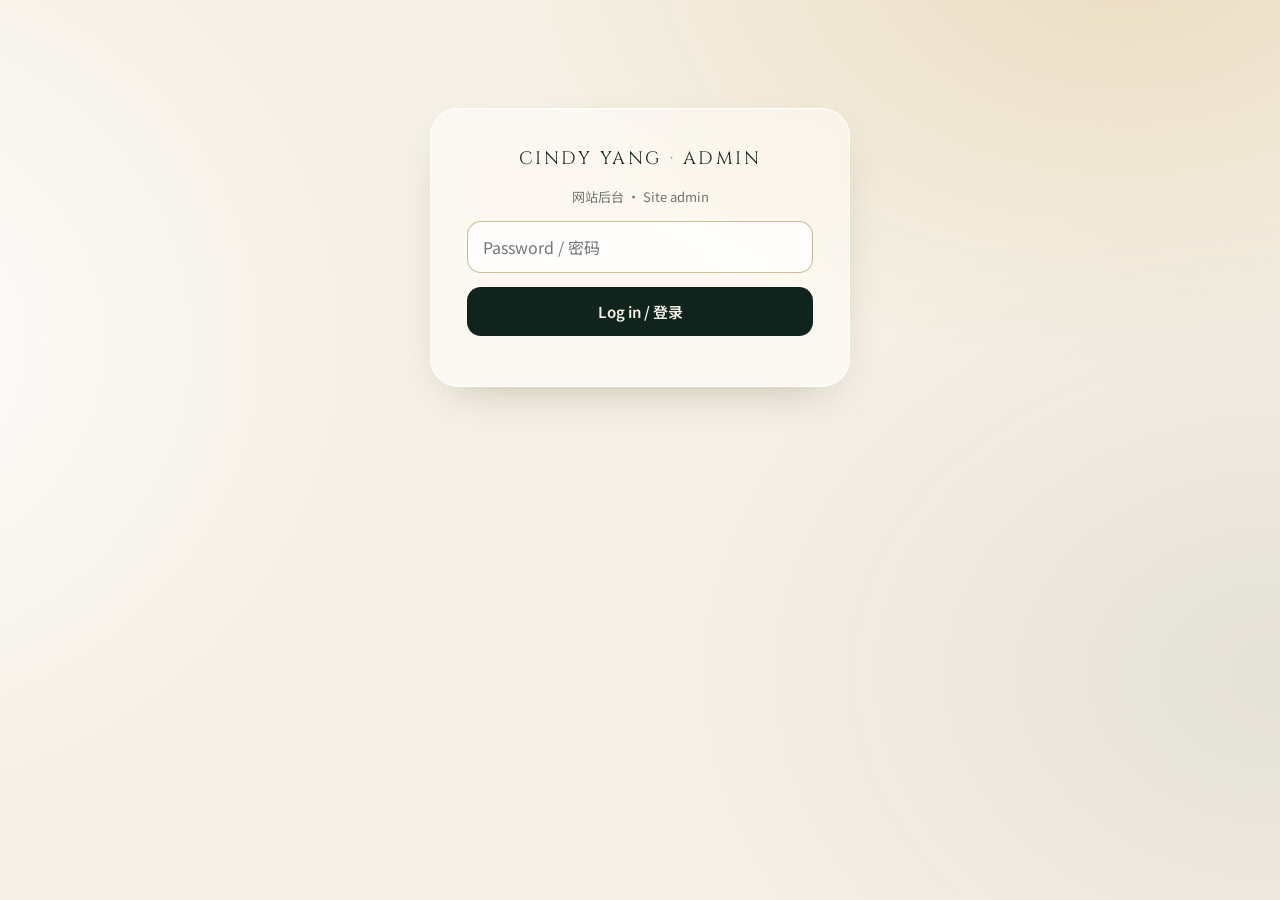
==== admin/index.html @ a1bfd788 "Add admin login portal Co-Authored-By: Claude Opus 5.5 <noreply@anthropic.com>" ====
<!doctype html>
<html lang="en">
<head>
<meta charset="utf-8">
<meta name="viewport" content="width=device-width,initial-scale=1">
<meta name="robots" content="noindex,nofollow">
<title>Admin · Cindy Yang Site</title>
<link href="https://fonts.googleapis.com/css2?family=Cinzel:wght@400;500;600&family=Noto+Sans+SC:wght@300;400;500;700&display=swap" rel="stylesheet">
<link rel="stylesheet" href="../site.css">
<style>
body{font-size:15px}
.login{max-width:420px;margin:12vh auto;border-radius:28px;padding:36px;display:grid;gap:14px}
.bar{display:flex;justify-content:space-between;align-items:center;gap:12px;flex-wrap:wrap;margin:28px 0 18px}
.panel{display:none}.panel.on{display:block}
.box{border-radius:22px;padding:24px;margin-bottom:16px}
.row{display:grid;grid-template-columns:1fr 1fr;gap:12px}
.row3{display:grid;grid-template-columns:2fr 1fr 1fr;gap:12px}
label{display:block;font-size:12px;color:var(--mute);margin:12px 0 6px;letter-spacing:.04em}
.item{display:flex;align-items:center;gap:12px;padding:12px 14px;border-top:1px solid var(--line)}
.item:first-child{border-top:0}
.item .t{flex:1;min-width:0;overflow:hidden;text-overflow:ellipsis;white-space:nowrap}
.item img,.item .sw{width:64px;height:44px;border-radius:8px;object-fit:cover;background:rgba(20,38,31,.08);flex:none}
.ib{border:1px solid var(--line);background:#fff8;border-radius:9px;padding:6px 10px;cursor:pointer;font:500 13px var(--sf)}
.ib:hover{border-color:var(--gaea)}
.ib.on{background:var(--deep);color:#f6f1e7}
.status{position:fixed;left:50%;bottom:22px;transform:translateX(-50%);background:var(--deep);color:#f6f1e7;padding:12px 20px;border-radius:14px;display:none;z-index:99;max-width:90vw}
.dirty{color:#b5651d;font-weight:600}
.warn{border-left:3px solid var(--gaea);padding:10px 14px;background:rgba(217,189,131,.15);border-radius:10px;color:#5b4a26;font-size:14px}
@media(max-width:760px){.row,.row3{grid-template-columns:1fr}}
</style>
</head>
<body>
<div id="loginView" class="wrap">
  <form class="login glass" onsubmit="login(event)">
    <div class="brand" style="text-align:center">CINDY YANG <i>·</i> ADMIN</div>
    <p class="note" style="text-align:center">网站后台 · Site admin</p>
    <input id="pw" type="password" placeholder="Password / 密码" autocomplete="current-password" autofocus>
    <button class="btn">Log in / 登录</button>
    <p class="note" id="loginMsg"></p>
  </form>
</div>

<div id="app" class="wrap" style="display:none;padding-bottom:80px">
  <div class="bar">
    <div><div class="brand">CINDY YANG <i>·</i> ADMIN</div><div class="note" id="dirtyNote"></div></div>
    <div style="display:flex;gap:8px;flex-wrap:wrap">
      <a class="btn ghost sm" href="../index.html?preview=1" target="_blank">Preview 预览</a>
      <button class="btn gold sm" onclick="publish()">Publish to site 发布</button>
      <button class="btn ghost sm" onclick="logout()">Log out</button>
    </div>
  </div>
  <div class="tabs" id="tabs">
    <button class="tab on" data-p="blog">Blog 博客</button>
    <button class="tab" data-p="listings">Listings 在售房源</button>
    <button class="tab" data-p="portfolio">Portfolio 成交</button>
    <button class="tab" data-p="modules">Modules 功能模块</button>
    <button class="tab" data-p="settings">Settings 设置</button>
  </div>

  <div class="panel on" id="p-blog" style="margin-top:22px">
    <div class="box glass"><div style="display:flex;justify-content:space-between;align-items:center"><h3>Posts 文章</h3><button class="btn sm" onclick="newPost()">+ New post 新文章</button></div><div id="postList" style="margin-top:12px"></div></div>
    <div class="box glass" id="postEd" style="display:none"></div>
  </div>

  <div class="panel" id="p-listings" style="margin-top:22px">
    <div class="box glass"><div style="display:flex;justify-content:space-between;align-items:center"><h3>Current listings 在售房源 <span class="note">— order here = order on the site 这里的顺序就是网站上的顺序</span></h3><button class="btn sm" onclick="newListing()">+ Add 添加</button></div><div id="listList" style="margin-top:12px"></div></div>
    <div class="box glass" id="listEd" style="display:none"></div>
  </div>

  <div class="panel" id="p-portfolio" style="margin-top:22px">
    <div class="box glass">
      <h3>Closed sales 成交记录</h3>
      <p class="note" style="margin:6px 0 12px">Sorted by price, high → low. Pin ★ to move a sale to the top (the first pinned one becomes the big featured card); Hide removes it from the site. 默认按价格从高到低；★ 置顶（第一个置顶会成为大图主推），Hide 隐藏。</p>
      <input id="pfSearch" placeholder="Search address 搜索地址…" oninput="renderPortfolio()">
      <div id="pfList" style="margin-top:12px;max-height:70vh;overflow:auto"></div>
    </div>
  </div>

  <div class="panel" id="p-modules" style="margin-top:22px">
    <div class="box glass"><h3>Modules 功能模块</h3><p class="note" style="margin:6px 0 12px">Reserved switches for future development. 预留给后续开发的功能开关。</p><div id="modList"></div></div>
  </div>

  <div class="panel" id="p-settings" style="margin-top:22px">
    <div class="box glass">
      <h3>Site 网站</h3>
      <div class="row"><div><label>Contact email 联系邮箱</label><input id="sEmail"></div><div><label>Hero photo path 首页主图</label><input id="sHero"></div></div>
      <button class="btn sm" style="margin-top:14px" onclick="saveSite()">Save 保存</button>
    </div>
    <div class="box glass">
      <h3>Admin password 后台密码</h3>
      <div class="row"><div><label>New password 新密码</label><input id="np1" type="password"></div><div><label>Repeat 再输一次</label><input id="np2" type="password"></div></div>
      <button class="btn sm" style="margin-top:14px" onclick="changePw()">Change 修改</button>
      <p class="note" style="margin-top:10px">Takes effect after Publish. 发布后生效。</p>
    </div>
    <div class="box glass">
      <h3>Publishing 发布连接（GitHub）</h3>
      <p class="warn" style="margin-top:10px">The site is hosted on GitHub Pages. To publish from here, paste a GitHub <b>fine-grained token</b> with <b>Contents: Read and write</b> access to this one repository. It is stored only in this browser. 网站托管在 GitHub Pages。要从后台直接发布，需要在这里粘贴一个只授权本仓库「Contents 读写」的 GitHub fine-grained token，只保存在当前浏览器。</p>
      <div class="row3" style="margin-top:6px"><div><label>Repository 仓库 (owner/name)</label><input id="gRepo"></div><div><label>Branch 分支</label><input id="gBranch"></div><div><label>&nbsp;</label><a class="btn ghost sm" style="width:100%" href="https://github.com/settings/personal-access-tokens/new" target="_blank" rel="noopener">Create token</a></div></div>
      <label>Token</label><input id="gToken" type="password" placeholder="github_pat_…">
      <div style="display:flex;gap:8px;margin-top:14px;flex-wrap:wrap"><button class="btn sm" onclick="saveGh()">Save 保存</button><button class="btn ghost sm" onclick="testGh()">Test connection 测试</button><button class="btn ghost sm" onclick="downloadAll()">Download JSON 下载数据</button><button class="btn ghost sm" onclick="discard()">Discard drafts 放弃未发布修改</button></div>
    </div>
  </div>
</div>
<div class="status" id="status"></div>

<script>
const $=s=>document.querySelector(s),$$=s=>[...document.querySelectorAll(s)];
const esc=s=>String(s??'').replace(/&/g,'&amp;').replace(/</g,'&lt;').replace(/"/g,'&quot;');
const NAMES=['settings','blog','listings','sales'];
let D={}, ORIG={}, curPost=-1, curList=-1;
function toast(m,ms=2600){const s=$('#status');s.textContent=m;s.style.display='block';clearTimeout(s._t);s._t=setTimeout(()=>s.style.display='none',ms)}
async function sha(t){const b=await crypto.subtle.digest('SHA-256',new TextEncoder().encode(t));return [...new Uint8Array(b)].map(x=>x.toString(16).padStart(2,'0')).join('')}
async function fetchOrig(n){const r=await fetch('../content/'+n+'.json?v='+Date.now());return r.json()}
async function load(){for(const n of NAMES){ORIG[n]=await fetchOrig(n);let d=null;try{d=JSON.parse(localStorage.getItem('cy-draft-'+n))}catch(e){}D[n]=d||structuredClone(ORIG[n])}}
function save(n){try{localStorage.setItem('cy-draft-'+n,JSON.stringify(D[n]))}catch(e){}dirty()}
function changed(){return NAMES.filter(n=>JSON.stringify(D[n])!==JSON.stringify(ORIG[n]))}
function dirty(){const c=changed();$('#dirtyNote').innerHTML=c.length?`<span class="dirty">Unpublished changes 未发布：${c.join(', ')}</span>`:'All changes published 全部已发布'}

/* ---- login (client-side gate; real write access = GitHub token) ---- */
async function login(e){e.preventDefault();const s=await fetchOrig('settings');let d=null;try{d=JSON.parse(localStorage.getItem('cy-draft-settings'))}catch(e){}
  const want=(s.admin||{}).password_sha256;const h=await sha($('#pw').value);
  if(h===want||(d&&d.admin&&h===d.admin.password_sha256)){sessionStorage.cyAdmin='1';start()}else{$('#loginMsg').textContent='Wrong password 密码错误'}}
function logout(){sessionStorage.removeItem('cyAdmin');location.reload()}
async function start(){$('#loginView').style.display='none';$('#app').style.display='block';await load();renderAll();dirty()}
$$('#tabs .tab').forEach(t=>t.onclick=()=>{$$('#tabs .tab').forEach(x=>x.classList.remove('on'));t.classList.add('on');$$('.panel').forEach(p=>p.classList.remove('on'));$('#p-'+t.dataset.p).classList.add('on')});
function renderAll(){renderPosts();renderListings();renderPortfolio();renderModules();renderSettings()}

/* ---- blog ---- */
function renderPosts(){const P=D.blog.posts;$('#postList').innerHTML=P.map((p,i)=>`<div class="item">${p.cover?`<img src="../${esc(p.cover)}">`:'<div class="sw"></div>'}<div class="t"><b>${esc(p.title_zh||p.title_en)}</b><div class="note">${esc(p.date)} · ${p.published===false?'Draft 草稿':'Published 已发布'} · /${esc(p.slug)}</div></div>
  <button class="ib" onclick="editPost(${i})">Edit 编辑</button><button class="ib" onclick="delPost(${i})">Delete</button></div>`).join('')||'<p class="note">No posts yet.</p>'}
function newPost(){const d=new Date().toISOString().slice(0,10);D.blog.posts.unshift({slug:'post-'+Date.now().toString(36),date:d,published:false,tags:[],cover:'',title_en:'',title_zh:'',excerpt_en:'',excerpt_zh:'',body_en:'',body_zh:''});save('blog');renderPosts();editPost(0)}
function delPost(i){if(!confirm('Delete this post? 删除这篇文章？'))return;D.blog.posts.splice(i,1);save('blog');$('#postEd').style.display='none';renderPosts()}
function editPost(i){curPost=i;const p=D.blog.posts[i];const f=(k,lab,ta,rows)=>`<label>${lab}</label>${ta?`<textarea data-k="${k}" rows="${rows||3}">${esc(p[k])}</textarea>`:`<input data-k="${k}" value="${esc(p[k])}">`}`;
  $('#postEd').style.display='block';$('#postEd').innerHTML=`<h3>Edit post 编辑文章</h3>
  <div class="row3">${f('slug','URL slug（英文短链接）')}${f('date','Date 日期 (YYYY-MM-DD)')}<div><label>Status 状态</label><select data-k="published"><option value="true" ${p.published!==false?'selected':''}>Published 发布</option><option value="false" ${p.published===false?'selected':''}>Draft 草稿</option></select></div></div>
  <div class="row"><div>${f('title_en','Title (English)')}</div><div>${f('title_zh','标题（中文）')}</div></div>
  <div class="row"><div>${f('excerpt_en','Summary (English) — shows in Google',true,2)}</div><div>${f('excerpt_zh','摘要（中文）',true,2)}</div></div>
  <div class="row"><div>${f('cover','Cover image path 封面图')}</div><div><label>Upload image 上传图片 (needs GitHub token)</label><input type="file" accept="image/*" onchange="upload(this)"></div></div>
  ${f('tags','Tags 标签 (comma separated)')}
  <p class="note" style="margin-top:12px">Body format: blank line = new paragraph · <b>## </b>Heading · <b>![caption](img/file.jpg)</b> image · <b>**bold**</b> · [text](https://link). 正文格式：空行分段，## 小标题，![说明](图片路径) 插图。</p>
  <div class="row"><div>${f('body_en','Body (English)',true,18)}</div><div>${f('body_zh','正文（中文）',true,18)}</div></div>
  <div style="display:flex;gap:8px;margin-top:14px"><button class="btn sm" onclick="savePost()">Save draft 保存</button><a class="btn ghost sm" target="_blank" href="../blog.html?preview=1&p=${encodeURIComponent(p.slug)}" onclick="savePost()">Preview 预览</a></div>`;
  $('#postEd').scrollIntoView({behavior:'smooth'})}
function savePost(){const p=D.blog.posts[curPost];$$('#postEd [data-k]').forEach(el=>{let v=el.value;if(el.dataset.k==='published')v=v==='true';if(el.dataset.k==='tags')v=typeof v==='string'?v.split(',').map(x=>x.trim()).filter(Boolean):v;p[el.dataset.k]=v});
  p.slug=String(p.slug).toLowerCase().replace(/[^a-z0-9-]+/g,'-').replace(/^-|-$/g,'')||('post-'+Date.now().toString(36));save('blog');renderPosts();toast('Saved as draft — click Publish to put it live. 已保存草稿，点击「发布」上线。')}

/* ---- listings ---- */
function renderListings(){const L=D.listings.listings;$('#listList').innerHTML=L.map((h,i)=>`<div class="item">${h.photo?`<img src="${/^https?:/.test(h.photo)?'':'../'}${esc(h.photo)}">`:'<div class="sw"></div>'}<div class="t"><b>${esc(h.price)}</b> · ${esc(h.addr)}<div class="note">${esc(h.status||'')} ${h.visible===false?'· hidden 已隐藏':''}</div></div>
  <button class="ib" onclick="mv('listings',${i},-1)">↑</button><button class="ib" onclick="mv('listings',${i},1)">↓</button>
  <button class="ib ${h.visible===false?'':'on'}" onclick="D.listings.listings[${i}].visible=${h.visible===false};save('listings');renderListings()">${h.visible===false?'Show':'Visible'}</button>
  <button class="ib" onclick="editListing(${i})">Edit</button><button class="ib" onclick="if(confirm('Remove? 删除？')){D.listings.listings.splice(${i},1);save('listings');renderListings()}">✕</button></div>`).join('')}
function mv(n,i,d){const a=D[n].listings,j=i+d;if(j<0||j>=a.length)return;[a[i],a[j]]=[a[j],a[i]];save(n);renderListings()}
function newListing(){D.listings.listings.unshift({id:'l'+Date.now().toString(36),price:'',addr:'',meta:'',status:'For sale',desc_en:'',desc_zh:'',photo:'',visible:true});save('listings');renderListings();editListing(0)}
function editListing(i){curList=i;const h=D.listings.listings[i];const f=(k,lab,ta)=>`<label>${lab}</label>${ta?`<textarea data-k="${k}" rows="3">${esc(h[k])}</textarea>`:`<input data-k="${k}" value="${esc(h[k])}">`}`;
  $('#listEd').style.display='block';$('#listEd').innerHTML=`<h3>Edit listing 编辑房源</h3><div class="row3">${f('addr','Address 地址')}${f('price','Price 价格')}${f('status','Status 状态 (For sale / Pending / Sold)')}</div>
  ${f('meta','Beds · baths · sqft 房型面积')}<div class="row"><div>${f('photo','Photo URL 照片链接')}</div><div><label>Upload photo 上传照片</label><input type="file" accept="image/*" onchange="upload(this,'photo')"></div></div>
  <div class="row"><div>${f('desc_en','Description (English)',true)}</div><div>${f('desc_zh','描述（中文）',true)}</div></div>
  <button class="btn sm" style="margin-top:14px" onclick="saveListing()">Save 保存</button>`;$('#listEd').scrollIntoView({behavior:'smooth'})}
function saveListing(){const h=D.listings.listings[curList];$$('#listEd [data-k]').forEach(el=>h[el.dataset.k]=el.value);save('listings');renderListings();toast('Saved 已保存')}

/* ---- portfolio ---- */
function renderPortfolio(){const S=D.sales,q=($('#pfSearch').value||'').toLowerCase(),pin=S.pinned||[],hid=S.hidden||[];
  const rows=[...S.sales].sort((a,b)=>{const pa=pin.indexOf(a.id),pb=pin.indexOf(b.id);if(pa>=0||pb>=0)return (pa<0?1e9:pa)-(pb<0?1e9:pb);return b.price-a.price}).filter(s=>!q||s.addr.toLowerCase().includes(q));
  $('#pfList').innerHTML=rows.map(s=>`<div class="item">${s.photo?`<img loading="lazy" src="${esc(s.photo)}">`:'<div class="sw"></div>'}<div class="t"><b>$${s.price.toLocaleString()}</b> · ${esc(s.addr)}<div class="note">${esc(s.date)} · ${esc(s.side)} ${hid.includes(s.id)?'· <b>hidden</b>':''}</div></div>
   <button class="ib ${pin.includes(s.id)?'on':''}" onclick="togglePin('${s.id}')">★</button>${pin.includes(s.id)?`<button class="ib" onclick="pinMv('${s.id}',-1)">↑</button><button class="ib" onclick="pinMv('${s.id}',1)">↓</button>`:''}
   <button class="ib ${hid.includes(s.id)?'on':''}" onclick="toggleHide('${s.id}')">${hid.includes(s.id)?'Hidden':'Hide'}</button></div>`).join('')}
function togglePin(id){const p=D.sales.pinned=D.sales.pinned||[];const i=p.indexOf(id);i<0?p.push(id):p.splice(i,1);save('sales');renderPortfolio()}
function pinMv(id,d){const p=D.sales.pinned,i=p.indexOf(id),j=i+d;if(j<0||j>=p.length)return;[p[i],p[j]]=[p[j],p[i]];save('sales');renderPortfolio()}
function toggleHide(id){const h=D.sales.hidden=D.sales.hidden||[];const i=h.indexOf(id);i<0?h.push(id):h.splice(i,1);save('sales');renderPortfolio()}

/* ---- modules (reserved) ---- */
function renderModules(){const F=D.settings.features||{};$('#modList').innerHTML=Object.entries(F).map(([k,v])=>`<div class="item" style="align-items:flex-start"><div class="t" style="white-space:normal"><b>${esc(k)}</b><div class="note">${esc(v.note||'')}</div>
  ${Object.keys(v).filter(x=>!['enabled','note'].includes(x)).map(x=>`<label>${esc(x)}</label><input value="${esc(v[x])}" onchange="D.settings.features['${k}']['${x}']=this.value;save('settings')">`).join('')}</div>
  <button class="ib ${v.enabled?'on':''}" onclick="D.settings.features['${k}'].enabled=!D.settings.features['${k}'].enabled;save('settings');renderModules()">${v.enabled?'On 开':'Off 关'}</button></div>`).join('')}

/* ---- settings ---- */
function gh(){try{return JSON.parse(localStorage.getItem('cy-gh')||'{}')}catch(e){return{}}}
function renderSettings(){const s=D.settings,g=gh();$('#sEmail').value=s.contact_email||'';$('#sHero').value=s.hero_photo||'';
  $('#gRepo').value=g.repo||`${s.github?.owner}/${s.github?.repo}`;$('#gBranch').value=g.branch||s.github?.branch||'main';$('#gToken').value=g.token||''}
function saveSite(){D.settings.contact_email=$('#sEmail').value.trim();D.settings.hero_photo=$('#sHero').value.trim();save('settings');toast('Saved 已保存')}
async function changePw(){const a=$('#np1').value,b=$('#np2').value;if(a.length<4)return toast('At least 4 characters 至少 4 位');if(a!==b)return toast('Passwords differ 两次不一致');
  D.settings.admin.password_sha256=await sha(a);save('settings');$('#np1').value=$('#np2').value='';toast('New password saved — Publish to apply. 新密码已保存，发布后生效。',4000)}
function saveGh(){localStorage.setItem('cy-gh',JSON.stringify({repo:$('#gRepo').value.trim(),branch:$('#gBranch').value.trim()||'main',token:$('#gToken').value.trim()}));toast('Saved in this browser 已保存到本浏览器')}
async function api(path,opt={}){const g=gh();if(!g.token)throw new Error('No GitHub token — add it in Settings. 请先在「设置」里填写 GitHub token。');
  const r=await fetch(`https://api.github.com/repos/${g.repo}/${path}`,{...opt,headers:{Authorization:'Bearer '+g.token,Accept:'application/vnd.github+json',...(opt.headers||{})}});
  if(!r.ok&&r.status!==404)throw new Error(`GitHub ${r.status}: ${(await r.json().catch(()=>({}))).message||''}`);return r.status===404?null:r.json()}
async function testGh(){saveGh();try{const r=await api('');toast(r?`Connected to ${r.full_name} ✓ 连接成功`:'Repository not found 找不到仓库',4000)}catch(e){toast(e.message,5000)}}
const b64=s=>{const u=typeof s==='string'?new TextEncoder().encode(s):s;let x='';for(let i=0;i<u.length;i+=0x8000)x+=String.fromCharCode(...u.subarray(i,i+0x8000));return btoa(x)};
async function putFile(path,content,msg){const g=gh();const cur=await api(`contents/${path}?ref=${g.branch}`);
  return api(`contents/${path}`,{method:'PUT',body:JSON.stringify({message:msg,content:b64(content),branch:g.branch,...(cur?{sha:cur.sha}:{})})})}
async function publish(){const c=changed();if(!c.length)return toast('Nothing to publish 没有需要发布的修改');
  try{for(const n of c){toast('Publishing '+n+'… 发布中',60000);D[n].updated=new Date().toISOString().slice(0,10);await putFile(`content/${n}.json`,JSON.stringify(D[n],null,1),`Admin: update ${n}`);ORIG[n]=structuredClone(D[n]);localStorage.removeItem('cy-draft-'+n)}
    dirty();toast('Published ✓ The live site updates in about 1 minute. 已发布，约 1 分钟后网站更新。',6000)}catch(e){toast(e.message,6000)}}
async function upload(input,field){const f=input.files[0];if(!f)return;try{const name=`img/uploads/${Date.now().toString(36)}-${f.name.toLowerCase().replace(/[^a-z0-9.]+/g,'-')}`;toast('Uploading… 上传中',60000);
  await putFile(name,new Uint8Array(await f.arrayBuffer()),'Admin: upload image');
  if(field){$('#listEd [data-k=photo]').value=name}else{const cv=$('#postEd [data-k=cover]');if(!cv.value)cv.value=name;navigator.clipboard?.writeText(`![](${name})`).catch(()=>{})}
  toast(`Uploaded ✓ ${name}${field?'':' — copied as ![](…) for the body 已复制插图代码'}`,5000)}catch(e){toast(e.message,6000)}}
function downloadAll(){for(const n of NAMES){const a=document.createElement('a');a.href=URL.createObjectURL(new Blob([JSON.stringify(D[n],null,1)],{type:'application/json'}));a.download=n+'.json';a.click()}}
function discard(){if(!confirm('Discard all unpublished changes? 放弃所有未发布的修改？'))return;NAMES.forEach(n=>localStorage.removeItem('cy-draft-'+n));location.reload()}
if(sessionStorage.cyAdmin==='1')start();
</script>
</body>
</html>
---- site.css ----
:root{
  --bg:#f6f1e7; --ink:#14261f; --mute:#6d746b; --deep:#10231c;
  --slate:rgba(255,255,255,.52); --slate2:rgba(255,255,255,.78); --line:rgba(20,38,31,.11);
  --gaea:#a8843f; --gold2:#d9bd83;
  --glass:blur(22px) saturate(1.5); --shadow:0 18px 50px -24px rgba(60,48,20,.35);
  --sf:-apple-system,BlinkMacSystemFont,"SF Pro Display","SF Pro Text","Helvetica Neue","Noto Sans SC","PingFang SC",sans-serif;
  --greek:"Cinzel","Trajan Pro","Optima",serif;
}
*{box-sizing:border-box;margin:0;padding:0}
html{scroll-behavior:smooth}
body{background:var(--bg);color:var(--ink);font-family:var(--sf);-webkit-font-smoothing:antialiased;line-height:1.55;overflow-x:hidden}
body::before{content:"";position:fixed;inset:0;z-index:-1;background:
 radial-gradient(900px 620px at 88% -6%,rgba(217,189,131,.38),transparent 70%),
 radial-gradient(760px 700px at -12% 38%,rgba(255,255,255,.9),transparent 70%),
 radial-gradient(900px 700px at 100% 75%,rgba(16,35,28,.07),transparent 70%)}
a{color:inherit;text-decoration:none}
img{max-width:100%}
.wrap{max-width:1200px;margin:0 auto;padding:0 24px}
html[lang=en] [data-l=zh],html[lang=zh] [data-l=en]{display:none!important}
/* nav */
nav{position:sticky;top:0;z-index:50;backdrop-filter:var(--glass);-webkit-backdrop-filter:var(--glass);background:rgba(246,241,231,.72);border-bottom:1px solid var(--line)}
nav .wrap{display:flex;align-items:center;justify-content:space-between;height:64px;gap:16px}
.brand{font-family:var(--greek);letter-spacing:.14em;font-size:18px;white-space:nowrap}
.brand i{font-style:normal;color:var(--gaea)}
.links{display:flex;gap:24px;font-size:14px;color:var(--mute)}
.links a:hover{color:var(--ink)}
.lang{display:flex;border:1px solid var(--line);border-radius:99px;padding:3px;background:var(--slate)}
.lang button{border:0;background:none;color:var(--mute);font:500 13px var(--sf);padding:6px 14px;border-radius:99px;cursor:pointer;white-space:nowrap}
.lang button.on{background:var(--deep);color:#f6f1e7}
@media(max-width:900px){.links{display:none}.brand{font-size:15px}}
/* type */
.eyebrow{font-family:var(--greek);letter-spacing:.3em;text-transform:uppercase;font-size:13px;color:var(--mute)}
.eyebrow b{color:var(--gaea);font-weight:400}
h1{font-size:clamp(42px,7vw,96px);line-height:1;font-weight:600;letter-spacing:-.04em}
h2{font-size:clamp(32px,5vw,68px);line-height:1.05;font-weight:600;letter-spacing:-.03em}
h3{font-size:22px;font-weight:600;letter-spacing:-.01em}
.lead{font-size:clamp(18px,2vw,23px);color:var(--mute);max-width:760px;font-weight:300}
section{padding:110px 0;border-top:1px solid var(--line)}
.note{color:var(--mute);font-size:13px}
.glass{backdrop-filter:var(--glass);-webkit-backdrop-filter:var(--glass);box-shadow:var(--shadow);border:1px solid rgba(255,255,255,.85);background:var(--slate)}
/* buttons / inputs */
input,textarea,select{width:100%;background:rgba(255,255,255,.75);border:1px solid var(--line);border-radius:14px;color:var(--ink);font:400 16px var(--sf);padding:13px 15px;outline:0}
textarea{resize:vertical;line-height:1.55}
input:focus,textarea:focus,select:focus{border-color:rgba(168,132,63,.55)}
.btn{display:inline-block;border:0;cursor:pointer;background:var(--deep);color:#f6f1e7;font:600 15px var(--sf);padding:14px 24px;border-radius:14px;white-space:nowrap;transition:.2s;text-align:center}
.btn:hover{transform:translateY(-1px);background:#1c3a2e}
.btn.ghost{background:transparent;color:var(--ink);border:1px solid var(--line)}
.btn.gold{background:var(--gaea)}
.btn.sm{padding:8px 14px;font-size:13px;border-radius:10px}
.chips{display:flex;flex-wrap:wrap;gap:8px}
.chip{border:1px solid var(--line);background:var(--slate);color:var(--ink);padding:8px 14px;border-radius:99px;font:400 14px var(--sf);cursor:pointer;transition:.2s}
.chip:hover{border-color:rgba(168,132,63,.6);background:var(--slate2)}
.tabs{display:flex;gap:10px;flex-wrap:wrap}
.tab{border:1px solid var(--line);background:none;color:var(--mute);font:500 15px var(--sf);padding:10px 20px;border-radius:99px;cursor:pointer}
.tab.on{background:var(--deep);color:#f6f1e7;border-color:var(--deep)}
/* hero */
.hero{border:0;padding:56px 0 64px}
.hero-grid{display:grid;grid-template-columns:1.15fr .85fr;gap:48px;align-items:center}
.hero h1 small{display:block;font-size:.3em;font-weight:300;letter-spacing:-.01em;color:var(--mute);margin-top:18px;line-height:1.35}
.photo{position:relative;border-radius:28px;overflow:hidden;aspect-ratio:4/5;background:var(--slate2);border:1px solid rgba(255,255,255,.85);box-shadow:var(--shadow)}
.photo img{width:100%;height:100%;object-fit:cover;object-position:50% 30%;display:block}
.photo::after{content:"";position:absolute;inset:0;background:linear-gradient(180deg,transparent 64%,rgba(16,35,28,.55))}
.photo span{position:absolute;left:22px;bottom:18px;z-index:2;font-family:var(--greek);letter-spacing:.25em;font-size:12px;color:#f6f1e7}
@media(max-width:900px){.hero-grid{grid-template-columns:1fr}.photo{max-width:440px;aspect-ratio:4/3}}
/* chat */
.chatbox{margin-top:30px;border-radius:24px;padding:18px;max-width:640px}
.chatbox .thread{display:flex;flex-direction:column;gap:10px;max-height:300px;overflow:auto;padding:4px 2px 12px}
.msg{max-width:86%;padding:12px 15px;border-radius:18px;font-size:15.5px;line-height:1.5;white-space:pre-wrap}
.msg.c{align-self:flex-start;background:rgba(255,255,255,.85);border:1px solid var(--line);border-bottom-left-radius:6px}
.msg.u{align-self:flex-end;background:var(--deep);color:#f6f1e7;border-bottom-right-radius:6px}
.msg.c b{font-family:var(--greek);font-weight:500;letter-spacing:.12em;font-size:11px;color:var(--gaea);display:block;margin-bottom:3px}
.chatin{display:flex;gap:8px;align-items:flex-end}
.chatin textarea{min-height:52px;max-height:160px;border-radius:16px}
.chatbox .chips{margin-top:12px}
.typing{opacity:.6}
/* stats */
.stats{display:grid;grid-template-columns:repeat(4,1fr);gap:1px;background:rgba(217,189,131,.22);box-shadow:var(--shadow);border:1px solid var(--line);border-radius:28px;overflow:hidden}
.stat{background:var(--deep);color:#f6f1e7;padding:40px 26px}
.stat .v{font-size:clamp(40px,5.6vw,80px);font-weight:600;letter-spacing:-.04em;line-height:1}
.stat .v em{font-style:normal;color:var(--gold2)}
.stat .k{color:rgba(246,241,231,.62);margin-top:12px;font-size:15px}
@media(max-width:900px){.stats{grid-template-columns:1fr 1fr}.stat{padding:28px 20px}}
.pill-row{display:flex;gap:12px;flex-wrap:wrap;margin-top:18px}
.pill{border-radius:18px;padding:16px 22px}
.pill b{display:block;font-size:26px;letter-spacing:-.02em}
.pill span{color:var(--mute);font-size:14px}
/* featured sale */
.feature{display:grid;grid-template-columns:1.3fr 1fr;border-radius:28px;overflow:hidden;margin-top:40px}
.feature .im{min-height:340px;background:rgba(20,38,31,.08) center/cover}
.feature .tx{padding:40px;display:flex;flex-direction:column;gap:10px;justify-content:center}
.feature .p{font-size:clamp(44px,5vw,72px);font-weight:600;letter-spacing:-.04em;line-height:1}
.feature .a{font-size:20px}
@media(max-width:900px){.feature{grid-template-columns:1fr}.feature .im{min-height:240px}.feature .tx{padding:28px}}
.badge{align-self:flex-start;font-family:var(--greek);font-size:11px;letter-spacing:.2em;padding:5px 11px;border-radius:99px;background:rgba(16,35,28,.88);color:var(--gold2)}
.meta{color:var(--mute);font-size:14px}
/* portfolio grid */
.pf-head{display:flex;justify-content:space-between;align-items:center;gap:16px;flex-wrap:wrap;margin-top:56px}
.pf{display:grid;grid-template-columns:repeat(auto-fill,minmax(270px,1fr));gap:16px;margin-top:22px}
.pc{border-radius:22px;overflow:hidden;display:flex;flex-direction:column}
.pc .im{position:relative;aspect-ratio:16/11;background:linear-gradient(135deg,rgba(217,189,131,.3),rgba(16,35,28,.08)) center/cover}
.pc .im.none::after{content:"GAEA";position:absolute;inset:0;display:grid;place-items:center;font-family:var(--greek);letter-spacing:.4em;color:var(--gaea);font-size:14px}
.pc .im .badge{position:absolute;top:12px;left:12px}
.pc .bd{padding:18px 20px 20px;display:grid;gap:4px}
.pc .p{font-size:26px;font-weight:600;letter-spacing:-.03em}
.pc .a{font-size:15px}
.pc .r{display:flex;justify-content:space-between;gap:8px;color:var(--mute);font-size:13px;margin-top:4px}
/* listings */
.grid{display:grid;grid-template-columns:repeat(auto-fill,minmax(310px,1fr));gap:16px;margin-top:44px}
.home{border-radius:22px;overflow:hidden;display:flex;flex-direction:column}
.home .ph{aspect-ratio:16/10;background:linear-gradient(135deg,rgba(217,189,131,.28),rgba(16,35,28,.08)) center/cover;display:grid;place-items:center;font-family:var(--greek);letter-spacing:.4em;color:var(--gaea);font-size:14px}
.home .bd{padding:24px;display:flex;flex-direction:column;gap:8px;flex:1}
.home .p{font-size:32px;font-weight:600;letter-spacing:-.03em}
.home .d{color:var(--mute);font-size:14px}
.home .btn{margin-top:auto}
.tag{align-self:flex-start;font-size:12px;letter-spacing:.12em;text-transform:uppercase;border:1px solid rgba(168,132,63,.5);color:var(--gaea);padding:4px 10px;border-radius:99px}
/* roles */
.pane{display:none;border-radius:28px;padding:44px;margin-top:26px}
.pane.on{display:grid;grid-template-columns:1fr 1fr;gap:44px}
.pane h3{font-size:clamp(26px,3.2vw,42px);letter-spacing:-.025em;line-height:1.12}
.pane p{color:var(--mute);font-size:18px;margin-bottom:14px}
@media(max-width:900px){.pane.on{grid-template-columns:1fr;gap:20px;padding:28px}}
.slot{position:relative;overflow:hidden;border-radius:22px;aspect-ratio:4/3;border:1px solid rgba(255,255,255,.8);background:rgba(20,38,31,.06) center/cover no-repeat;box-shadow:var(--shadow);margin-top:24px}
.slot>div{position:absolute;left:10px;bottom:10px;padding:7px 12px;border-radius:12px;background:rgba(246,241,231,.78);backdrop-filter:var(--glass);font-family:var(--greek);letter-spacing:.18em;font-size:10px;color:var(--gaea);text-transform:uppercase}
.slot small{margin-left:8px;font-family:var(--sf);letter-spacing:0;text-transform:none;color:var(--ink);font-size:12px}
/* about */
.bio{display:grid;grid-template-columns:1fr 380px 1fr;gap:44px;align-items:start;margin-top:56px}
.bio .col h3{font-size:22px;margin-bottom:10px}
.bio .col p{color:var(--mute);font-size:17px;margin-bottom:34px}
.bio .mid{position:sticky;top:96px}
.bio .mid img{width:100%;aspect-ratio:4/5;object-fit:cover;border-radius:28px;box-shadow:var(--shadow);border:1px solid rgba(255,255,255,.85);display:block}
@media(max-width:1000px){.bio{grid-template-columns:1fr}.bio .mid{position:static;max-width:380px}}
.creed{font-size:clamp(28px,4vw,54px);font-weight:600;letter-spacing:-.03em;margin-top:70px;line-height:1.15}
/* story */
.story{display:grid;grid-template-columns:1.25fr 1fr;gap:40px;align-items:center;margin-top:48px}
.story img{width:100%;border-radius:24px;box-shadow:var(--shadow);display:block}
.story .stack{display:grid;gap:14px}
@media(max-width:900px){.story{grid-template-columns:1fr}}
.post-card{border-radius:24px;padding:28px;display:block;transition:.2s}
.post-card:hover{background:var(--slate2);transform:translateY(-2px)}
.post-card h3{font-size:24px;line-height:1.25;margin:10px 0}
.post-card p{color:var(--mute)}
/* reviews */
.rv{columns:2 340px;column-gap:16px;margin-top:30px}
.rv figure{break-inside:avoid;border-radius:22px;padding:28px;margin-bottom:16px}
.stars{color:var(--gaea);letter-spacing:.2em;font-size:15px}
.rv blockquote{font-size:17px;line-height:1.6;margin:14px 0 18px}
.rv blockquote.clamp{display:-webkit-box;-webkit-line-clamp:8;-webkit-box-orient:vertical;overflow:hidden}
.rv figcaption{color:var(--mute);font-size:14px}
.rv figcaption b{color:var(--ink);font-weight:500}
.more{background:none;border:0;color:var(--gaea);font:500 14px var(--sf);cursor:pointer;padding:0;margin:-6px 0 16px}
/* blog article */
.article{max-width:760px;margin:0 auto}
.article h1{font-size:clamp(34px,5vw,58px);line-height:1.08}
.article .body{font-size:19px;line-height:1.75;color:#2b3a33;margin-top:36px}
.article .body p{margin:0 0 22px}
.article .body h2{font-size:28px;margin:44px 0 14px;letter-spacing:-.02em}
.article .body img{width:100%;border-radius:22px;box-shadow:var(--shadow);margin:14px 0 28px;display:block}
.posts{display:grid;grid-template-columns:repeat(auto-fill,minmax(320px,1fr));gap:18px;margin-top:44px}
.posts .post-card{padding:0;overflow:hidden}
.posts .post-card .cv{aspect-ratio:16/10;background:center/cover}
.posts .post-card .in{padding:24px}
/* footer */
footer{border-top:1px solid var(--line);padding:56px 0;color:var(--mute);font-size:14px}
footer .wrap{display:flex;justify-content:space-between;flex-wrap:wrap;gap:16px;align-items:center}
footer a:hover{color:var(--ink)}
.fab{position:fixed;right:20px;bottom:20px;z-index:60;border:1px solid var(--line);backdrop-filter:var(--glass);background:rgba(16,35,28,.88);color:#f6f1e7;font:600 15px var(--sf);padding:14px 22px;border-radius:99px;cursor:pointer;box-shadow:0 14px 34px -12px rgba(16,35,28,.5)}
.reveal{opacity:0;transform:translateY(24px);transition:1s cubic-bezier(.2,.7,.2,1)}
.reveal.in{opacity:1;transform:none}
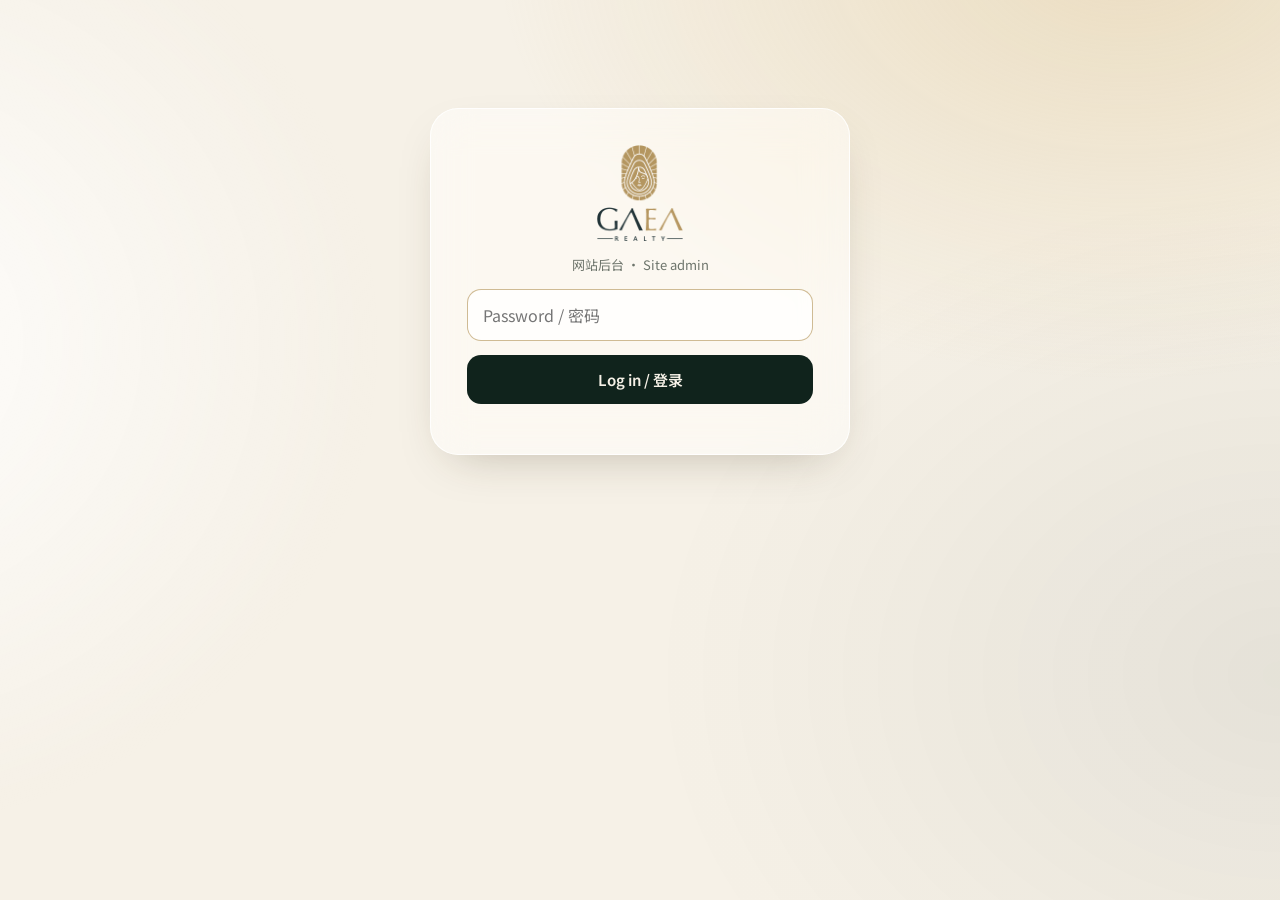
==== commit 710941c1: "Admin: Videos tab and Gaea logo Co-Authored-By: Claude Opus 5.5 <noreply@anthropic.com>" ====
--- a/admin/index.html
+++ b/admin/index.html
@@ -5,7 +5,7 @@
 <meta name="viewport" content="width=device-width,initial-scale=1">
 <meta name="robots" content="noindex,nofollow">
 <title>Admin · Cindy Yang Site</title>
-<link href="https://fonts.googleapis.com/css2?family=Cinzel:wght@400;500;600&family=Noto+Sans+SC:wght@300;400;500;700&display=swap" rel="stylesheet">
+<link href="https://fonts.googleapis.com/css2?family=Belleza&family=Cinzel:wght@400;500;600&family=Noto+Sans+SC:wght@300;400;500;700&display=swap" rel="stylesheet">
 <link rel="stylesheet" href="../site.css">
 <style>
 body{font-size:15px}
@@ -32,7 +32,7 @@
 <body>
 <div id="loginView" class="wrap">
   <form class="login glass" onsubmit="login(event)">
-    <div class="brand" style="text-align:center">CINDY YANG <i>·</i> ADMIN</div>
+    <img src="../img/gaea-logo.png" alt="Gaea Realty" style="height:96px;width:auto;margin:0 auto;display:block">
     <p class="note" style="text-align:center">网站后台 · Site admin</p>
     <input id="pw" type="password" placeholder="Password / 密码" autocomplete="current-password" autofocus>
     <button class="btn">Log in / 登录</button>
@@ -42,7 +42,7 @@
 
 <div id="app" class="wrap" style="display:none;padding-bottom:80px">
   <div class="bar">
-    <div><div class="brand">CINDY YANG <i>·</i> ADMIN</div><div class="note" id="dirtyNote"></div></div>
+    <div><div class="brand"><img src="../img/gaea-mark.png" alt=""><b>CINDY YANG · ADMIN</b></div><div class="note" id="dirtyNote"></div></div>
     <div style="display:flex;gap:8px;flex-wrap:wrap">
       <a class="btn ghost sm" href="../index.html?preview=1" target="_blank">Preview 预览</a>
       <button class="btn gold sm" onclick="publish()">Publish to site 发布</button>
@@ -53,6 +53,7 @@
     <button class="tab on" data-p="blog">Blog 博客</button>
     <button class="tab" data-p="listings">Listings 在售房源</button>
     <button class="tab" data-p="portfolio">Portfolio 成交</button>
+    <button class="tab" data-p="videos">Videos 视频</button>
     <button class="tab" data-p="modules">Modules 功能模块</button>
     <button class="tab" data-p="settings">Settings 设置</button>
   </div>
@@ -74,6 +75,15 @@
       <input id="pfSearch" placeholder="Search address 搜索地址…" oninput="renderPortfolio()">
       <div id="pfList" style="margin-top:12px;max-height:70vh;overflow:auto"></div>
     </div>
+  </div>
+
+  <div class="panel" id="p-videos" style="margin-top:22px">
+    <div class="box glass">
+      <h3>Videos 视频 <span class="note">— shown 3 per row under the sold homes; order here = order on the site 每排 3 个，这里的顺序就是网站上的顺序</span></h3>
+      <div class="row3" style="margin-top:10px"><div><label>YouTube link YouTube 链接</label><input id="vUrl" placeholder="https://www.youtube.com/watch?v=… or https://youtu.be/…"></div><div><label>Title 标题</label><input id="vTitle" placeholder="e.g. 123 Main St, Sunnyvale"></div><div><label>&nbsp;</label><button class="btn sm" style="width:100%" onclick="addVideo()">+ Add video 添加</button></div></div>
+      <div id="vidList" style="margin-top:14px"></div>
+    </div>
+    <div class="box glass" id="vidEd" style="display:none"></div>
   </div>
 
   <div class="panel" id="p-modules" style="margin-top:22px">
@@ -106,7 +116,7 @@
 <script>
 const $=s=>document.querySelector(s),$$=s=>[...document.querySelectorAll(s)];
 const esc=s=>String(s??'').replace(/&/g,'&amp;').replace(/</g,'&lt;').replace(/"/g,'&quot;');
-const NAMES=['settings','blog','listings','sales'];
+const NAMES=['settings','blog','listings','sales','videos'];
 let D={}, ORIG={}, curPost=-1, curList=-1;
 function toast(m,ms=2600){const s=$('#status');s.textContent=m;s.style.display='block';clearTimeout(s._t);s._t=setTimeout(()=>s.style.display='none',ms)}
 async function sha(t){const b=await crypto.subtle.digest('SHA-256',new TextEncoder().encode(t));return [...new Uint8Array(b)].map(x=>x.toString(16).padStart(2,'0')).join('')}
@@ -123,7 +133,24 @@
 function logout(){sessionStorage.removeItem('cyAdmin');location.reload()}
 async function start(){$('#loginView').style.display='none';$('#app').style.display='block';await load();renderAll();dirty()}
 $$('#tabs .tab').forEach(t=>t.onclick=()=>{$$('#tabs .tab').forEach(x=>x.classList.remove('on'));t.classList.add('on');$$('.panel').forEach(p=>p.classList.remove('on'));$('#p-'+t.dataset.p).classList.add('on')});
-function renderAll(){renderPosts();renderListings();renderPortfolio();renderModules();renderSettings()}
+function renderAll(){renderPosts();renderListings();renderPortfolio();renderVideos();renderModules();renderSettings()}
+
+/* ---- videos ---- */
+const ytId=u=>{u=String(u||'').trim();const m=u.match(/(?:v=|youtu\.be\/|shorts\/|embed\/|live\/)([\w-]{11})/);return m?m[1]:(/^[\w-]{11}$/.test(u)?u:'')};
+function renderVideos(){const V=D.videos.videos;$('#vidList').innerHTML=V.map((v,i)=>`<div class="item"><img src="https://i.ytimg.com/vi/${esc(v.youtube)}/mqdefault.jpg"><div class="t"><b>${esc(v.title_en)}</b><div class="note">${esc(v.sub_en||'')} · youtu.be/${esc(v.youtube)} ${v.visible===false?'· hidden 已隐藏':''}</div></div>
+  <button class="ib" onclick="vmv(${i},-1)">↑</button><button class="ib" onclick="vmv(${i},1)">↓</button>
+  <button class="ib ${v.visible===false?'':'on'}" onclick="D.videos.videos[${i}].visible=${v.visible===false};save('videos');renderVideos()">${v.visible===false?'Show':'Visible'}</button>
+  <button class="ib" onclick="editVideo(${i})">Edit</button><button class="ib" onclick="if(confirm('Remove? 删除？')){D.videos.videos.splice(${i},1);save('videos');renderVideos()}">✕</button></div>`).join('')||'<p class="note">No videos yet.</p>'}
+function vmv(i,d){const a=D.videos.videos,j=i+d;if(j<0||j>=a.length)return;[a[i],a[j]]=[a[j],a[i]];save('videos');renderVideos()}
+function addVideo(){const id=ytId($('#vUrl').value);if(!id)return toast('Not a YouTube link 不是有效的 YouTube 链接');const t=$('#vTitle').value.trim()||'Home tour';
+  D.videos.videos.unshift({id:'v'+Date.now().toString(36),youtube:id,title_en:t,title_zh:t,sub_en:'',sub_zh:'',visible:true});save('videos');$('#vUrl').value=$('#vTitle').value='';renderVideos();toast('Added — Publish to put it live. 已添加，发布后上线。')}
+let curVid=-1;
+function editVideo(i){curVid=i;const v=D.videos.videos[i];const f=(k,lab)=>`<label>${lab}</label><input data-k="${k}" value="${esc(v[k])}">`;
+  $('#vidEd').style.display='block';$('#vidEd').innerHTML=`<h3>Edit video 编辑视频</h3>${f('youtube','YouTube link or ID 链接或 ID')}
+  <div class="row"><div>${f('title_en','Title (English)')}</div><div>${f('title_zh','标题（中文）')}</div></div>
+  <div class="row"><div>${f('sub_en','Subtitle (English)')}</div><div>${f('sub_zh','副标题（中文）')}</div></div>
+  <button class="btn sm" style="margin-top:14px" onclick="saveVideo()">Save 保存</button>`;$('#vidEd').scrollIntoView({behavior:'smooth'})}
+function saveVideo(){const v=D.videos.videos[curVid];$$('#vidEd [data-k]').forEach(el=>v[el.dataset.k]=el.value.trim());const id=ytId(v.youtube);if(!id)return toast('Not a YouTube link 不是有效的 YouTube 链接');v.youtube=id;save('videos');renderVideos();toast('Saved 已保存')}
 
 /* ---- blog ---- */
 function renderPosts(){const P=D.blog.posts;$('#postList').innerHTML=P.map((p,i)=>`<div class="item">${p.cover?`<img src="../${esc(p.cover)}">`:'<div class="sw"></div>'}<div class="t"><b>${esc(p.title_zh||p.title_en)}</b><div class="note">${esc(p.date)} · ${p.published===false?'Draft 草稿':'Published 已发布'} · /${esc(p.slug)}</div></div>
--- a/site.css
+++ b/site.css
@@ -4,8 +4,12 @@
   --gaea:#a8843f; --gold2:#d9bd83;
   --glass:blur(22px) saturate(1.5); --shadow:0 18px 50px -24px rgba(60,48,20,.35);
   --sf:-apple-system,BlinkMacSystemFont,"SF Pro Display","SF Pro Text","Helvetica Neue","Noto Sans SC","PingFang SC",sans-serif;
-  --greek:"Cinzel","Trajan Pro","Optima",serif;
+  --greek:"Romanica","Belleza","Optima","Cinzel",sans-serif;
+  --display:"Romanica","Belleza","Optima",var(--sf);
+  --char:#161918; --char2:#1f2321; --veil:rgba(14,17,16,.62); --green:#2f5a46;
 }
+/* Romanica (K-Type) — free for personal use only. Buy a commercial licence at k-type.com, put the file at fonts/romanica.woff2 and it switches on everywhere; Belleza (Google Fonts) stands in until then. */
+@font-face{font-family:"Romanica";src:url("fonts/romanica.woff2") format("woff2"),url("fonts/Romanica.ttf") format("truetype");font-display:swap}
 *{box-sizing:border-box;margin:0;padding:0}
 html{scroll-behavior:smooth}
 body{background:var(--bg);color:var(--ink);font-family:var(--sf);-webkit-font-smoothing:antialiased;line-height:1.55;overflow-x:hidden}
@@ -31,8 +35,12 @@
 /* type */
 .eyebrow{font-family:var(--greek);letter-spacing:.3em;text-transform:uppercase;font-size:13px;color:var(--mute)}
 .eyebrow b{color:var(--gaea);font-weight:400}
-h1{font-size:clamp(42px,7vw,96px);line-height:1;font-weight:600;letter-spacing:-.04em}
-h2{font-size:clamp(32px,5vw,68px);line-height:1.05;font-weight:600;letter-spacing:-.03em}
+h1{font-family:var(--display);font-size:clamp(42px,7vw,96px);line-height:1.02;font-weight:400;letter-spacing:-.015em}
+h2{font-family:var(--display);font-size:clamp(32px,5vw,68px);line-height:1.08;font-weight:400;letter-spacing:-.01em}
+html[lang=zh] h1,html[lang=zh] h2,html[lang=zh] .creed{font-weight:600;letter-spacing:-.02em}
+.brand{display:flex;align-items:center;gap:12px}
+.brand img{height:38px;width:auto;display:block}
+.brand b{font-family:var(--display);font-weight:400;letter-spacing:.16em}
 h3{font-size:22px;font-weight:600;letter-spacing:-.01em}
 .lead{font-size:clamp(18px,2vw,23px);color:var(--mute);max-width:760px;font-weight:300}
 section{padding:110px 0;border-top:1px solid var(--line)}
@@ -74,9 +82,9 @@
 .chatbox .chips{margin-top:12px}
 .typing{opacity:.6}
 /* stats */
-.stats{display:grid;grid-template-columns:repeat(4,1fr);gap:1px;background:rgba(217,189,131,.22);box-shadow:var(--shadow);border:1px solid var(--line);border-radius:28px;overflow:hidden}
-.stat{background:var(--deep);color:#f6f1e7;padding:40px 26px}
-.stat .v{font-size:clamp(40px,5.6vw,80px);font-weight:600;letter-spacing:-.04em;line-height:1}
+.stats{display:grid;grid-template-columns:repeat(4,1fr);gap:1px;background:rgba(217,189,131,.18);box-shadow:0 30px 70px -30px rgba(10,12,11,.7);border:1px solid rgba(0,0,0,.4);border-radius:28px;overflow:hidden}
+.stat{background:linear-gradient(160deg,var(--char2) 0%,var(--char) 55%,#13241c 100%);color:#f6f1e7;padding:40px 26px}
+.stat .v{font-family:var(--display);font-size:clamp(40px,5.6vw,80px);font-weight:400;letter-spacing:-.02em;line-height:1}
 .stat .v em{font-style:normal;color:var(--gold2)}
 .stat .k{color:rgba(246,241,231,.62);margin-top:12px;font-size:15px}
 @media(max-width:900px){.stats{grid-template-columns:1fr 1fr}.stat{padding:28px 20px}}
@@ -84,13 +92,15 @@
 .pill{border-radius:18px;padding:16px 22px}
 .pill b{display:block;font-size:26px;letter-spacing:-.02em}
 .pill span{color:var(--mute);font-size:14px}
-/* featured sale */
-.feature{display:grid;grid-template-columns:1.3fr 1fr;border-radius:28px;overflow:hidden;margin-top:40px}
-.feature .im{min-height:340px;background:rgba(20,38,31,.08) center/cover}
-.feature .tx{padding:40px;display:flex;flex-direction:column;gap:10px;justify-content:center}
-.feature .p{font-size:clamp(44px,5vw,72px);font-weight:600;letter-spacing:-.04em;line-height:1}
-.feature .a{font-size:20px}
-@media(max-width:900px){.feature{grid-template-columns:1fr}.feature .im{min-height:240px}.feature .tx{padding:28px}}
+/* featured sale: full-bleed photo under a charcoal veil */
+.feature{position:relative;border-radius:30px;overflow:hidden;margin-top:40px;min-height:520px;display:flex;align-items:flex-end;background:var(--char) center/cover;box-shadow:0 40px 80px -36px rgba(10,12,11,.75);border:0!important}
+.feature::before{content:"";position:absolute;inset:0;background:linear-gradient(90deg,rgba(14,17,16,.88) 0%,rgba(14,17,16,.55) 45%,rgba(14,17,16,.12) 100%),linear-gradient(0deg,rgba(14,17,16,.6),transparent 55%)}
+.feature .tx{position:relative;padding:52px;display:flex;flex-direction:column;gap:10px;color:#f6f1e7;max-width:620px}
+.feature .p{font-family:var(--display);font-size:clamp(52px,6.4vw,96px);letter-spacing:-.02em;line-height:1;color:var(--gold2)}
+.feature .a{font-size:22px}
+.feature .meta{color:rgba(246,241,231,.72)}
+.feature .btn{background:var(--gold2);color:var(--char)}
+@media(max-width:900px){.feature{min-height:440px}.feature .tx{padding:28px}}
 .badge{align-self:flex-start;font-family:var(--greek);font-size:11px;letter-spacing:.2em;padding:5px 11px;border-radius:99px;background:rgba(16,35,28,.88);color:var(--gold2)}
 .meta{color:var(--mute);font-size:14px}
 /* portfolio grid */
@@ -129,7 +139,36 @@
 .bio .mid{position:sticky;top:96px}
 .bio .mid img{width:100%;aspect-ratio:4/5;object-fit:cover;border-radius:28px;box-shadow:var(--shadow);border:1px solid rgba(255,255,255,.85);display:block}
 @media(max-width:1000px){.bio{grid-template-columns:1fr}.bio .mid{position:static;max-width:380px}}
-.creed{font-size:clamp(28px,4vw,54px);font-weight:600;letter-spacing:-.03em;margin-top:70px;line-height:1.15}
+.creed{font-family:var(--display);font-size:clamp(28px,4vw,54px);font-weight:400;letter-spacing:-.01em;margin-top:70px;line-height:1.15}
+/* dark bands (charcoal + Gaea green, semi-transparent veils) */
+.dark{background:radial-gradient(900px 500px at 85% 0%,rgba(47,90,70,.38),transparent 70%),radial-gradient(700px 500px at 0% 100%,rgba(217,189,131,.10),transparent 70%),linear-gradient(180deg,var(--char2),var(--char));color:#f1ece2;border-top:0}
+.dark .eyebrow{color:rgba(241,236,226,.6)}
+.dark .eyebrow b{color:var(--gold2)}
+.dark .lead,.dark .note{color:rgba(241,236,226,.66)}
+.dark .glass{background:rgba(255,255,255,.05);border:1px solid rgba(255,255,255,.1);box-shadow:0 24px 60px -30px rgba(0,0,0,.8)}
+.dark .btn.ghost{color:#f1ece2;border-color:rgba(255,255,255,.22)}
+.dark .tab{border-color:rgba(255,255,255,.18);color:rgba(241,236,226,.7)}
+.dark .tab.on{background:var(--gold2);color:var(--char);border-color:var(--gold2)}
+.veil{position:relative;background:var(--char) center/cover}
+.veil::before{content:"";position:absolute;inset:0;background:linear-gradient(180deg,rgba(14,17,16,.78),rgba(14,17,16,.9)),radial-gradient(800px 500px at 80% 20%,rgba(47,90,70,.45),transparent 70%)}
+.veil>.wrap{position:relative}
+/* videos */
+.vids{display:grid;grid-template-columns:repeat(3,minmax(0,1fr));gap:20px;margin-top:44px}
+.vid{border-radius:20px;overflow:hidden}
+.vid .fr{position:relative;aspect-ratio:16/9;background:#000 center/cover;cursor:pointer}
+.vid .fr::before{content:"";position:absolute;inset:0;background:linear-gradient(0deg,rgba(14,17,16,.55),rgba(14,17,16,.1));transition:.25s}
+.vid .fr:hover::before{background:rgba(14,17,16,.25)}
+.vid .fr i{position:absolute;left:50%;top:50%;width:64px;height:64px;margin:-32px 0 0 -32px;border-radius:50%;background:rgba(217,189,131,.92);box-shadow:0 10px 30px rgba(0,0,0,.4)}
+.vid .fr i::after{content:"";position:absolute;left:26px;top:20px;border-left:18px solid var(--char);border-top:12px solid transparent;border-bottom:12px solid transparent}
+.vid iframe{position:absolute;inset:0;width:100%;height:100%;border:0}
+.vid .cap{padding:16px 18px 18px;font-size:15px;line-height:1.4}
+.vid .cap span{display:block;color:rgba(241,236,226,.55);font-size:13px;margin-top:4px}
+@media(max-width:1000px){.vids{grid-template-columns:repeat(2,minmax(0,1fr))}}
+@media(max-width:640px){.vids{grid-template-columns:1fr}}
+/* logo blocks */
+.logo-lg{width:150px;height:auto;display:block}
+.gaea-band{display:grid;grid-template-columns:auto 1fr;gap:56px;align-items:center}
+@media(max-width:800px){.gaea-band{grid-template-columns:1fr;gap:28px}}
 /* story */
 .story{display:grid;grid-template-columns:1.25fr 1fr;gap:40px;align-items:center;margin-top:48px}
 .story img{width:100%;border-radius:24px;box-shadow:var(--shadow);display:block}
@@ -160,9 +199,20 @@
 .posts .post-card .cv{aspect-ratio:16/10;background:center/cover}
 .posts .post-card .in{padding:24px}
 /* footer */
-footer{border-top:1px solid var(--line);padding:56px 0;color:var(--mute);font-size:14px}
-footer .wrap{display:flex;justify-content:space-between;flex-wrap:wrap;gap:16px;align-items:center}
-footer a:hover{color:var(--ink)}
-.fab{position:fixed;right:20px;bottom:20px;z-index:60;border:1px solid var(--line);backdrop-filter:var(--glass);background:rgba(16,35,28,.88);color:#f6f1e7;font:600 15px var(--sf);padding:14px 22px;border-radius:99px;cursor:pointer;box-shadow:0 14px 34px -12px rgba(16,35,28,.5)}
+footer{background:var(--char);padding:56px 0;color:rgba(241,236,226,.6);font-size:14px}
+footer .wrap{display:flex;justify-content:space-between;flex-wrap:wrap;gap:24px;align-items:center}
+footer a:hover{color:#f1ece2}
+footer .note{color:rgba(241,236,226,.45)}
+footer img{height:84px;width:auto;display:block}
+.fab{position:fixed;right:20px;bottom:20px;z-index:60;border:1px solid rgba(255,255,255,.12);backdrop-filter:var(--glass);background:rgba(22,25,24,.9);color:#f6f1e7;font:600 15px var(--sf);padding:14px 22px;border-radius:99px;cursor:pointer;box-shadow:0 14px 34px -12px rgba(16,35,28,.5)}
 .reveal{opacity:0;transform:translateY(24px);transition:1s cubic-bezier(.2,.7,.2,1)}
 .reveal.in{opacity:1;transform:none}
+.pc .p,.home .p,.pill b,.post-card h3,.pane h3,.article h1{font-family:var(--display);font-weight:400;letter-spacing:-.01em}
+html[lang=zh] .pane h3,html[lang=zh] .post-card h3,html[lang=zh] .article h1{font-weight:600}
+.photo .ph-logo{display:flex;align-items:center;gap:10px}
+.photo .ph-logo img{height:34px;width:auto}
+.photo .ph-logo b{font-family:var(--display);font-weight:400;letter-spacing:.2em;font-size:12px}
+.dark .rv figure{color:#f1ece2}
+.dark .rv figcaption{color:rgba(241,236,226,.55)}
+.dark .rv figcaption b{color:#f1ece2}
+.dark .stars,.dark .more{color:var(--gold2)}
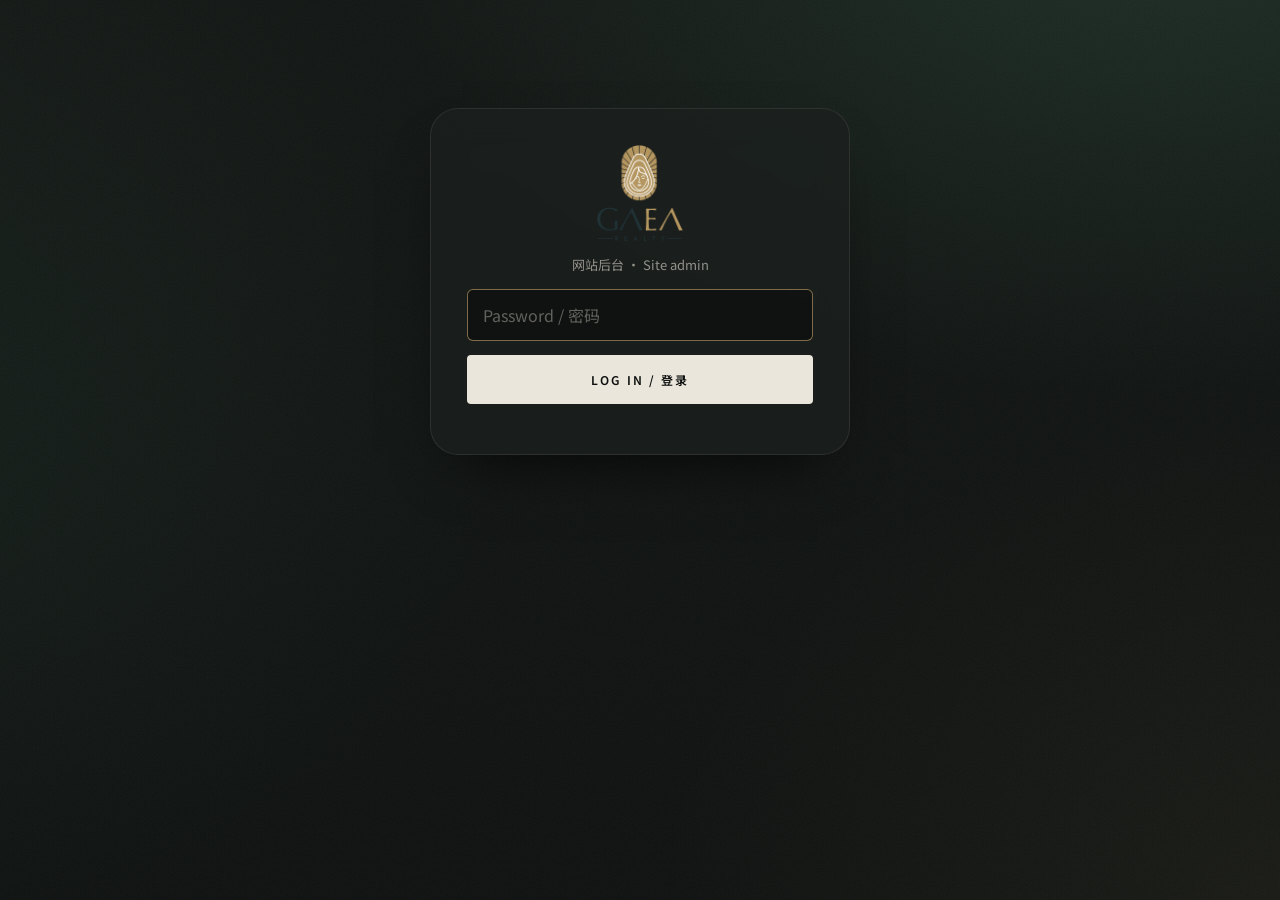
==== commit 0c333fcd: "Admin: bump stylesheet version Co-Authored-By: Claude Opus 5.5 <noreply@anthropic.com>" ====
--- a/admin/index.html
+++ b/admin/index.html
@@ -6,7 +6,7 @@
 <meta name="robots" content="noindex,nofollow">
 <title>Admin · Cindy Yang Site</title>
 <link href="https://fonts.googleapis.com/css2?family=Belleza&family=Cinzel:wght@400;500;600&family=Noto+Sans+SC:wght@300;400;500;700&display=swap" rel="stylesheet">
-<link rel="stylesheet" href="../site.css">
+<link rel="stylesheet" href="../site.css?v=20261117c">
 <style>
 body{font-size:15px}
 .login{max-width:420px;margin:12vh auto;border-radius:28px;padding:36px;display:grid;gap:14px}
--- a/site.css
+++ b/site.css
@@ -216,3 +216,100 @@
 .dark .rv figcaption{color:rgba(241,236,226,.55)}
 .dark .rv figcaption b{color:#f1ece2}
 .dark .stars,.dark .more{color:var(--gold2)}
+
+/* =====================================================================
+   DARK MATTE THEME (Nov 17) — charcoal base, Gaea green, frosted matte
+   panels, light letter-spaced type. Overrides the cream theme above.
+   ===================================================================== */
+:root{
+  --bg:#111413; --ink:#ebe6db; --mute:rgba(235,230,219,.58); --deep:#0d100f;
+  --slate:rgba(28,33,31,.72); --slate2:rgba(36,42,39,.86); --line:rgba(235,230,219,.09);
+  --gaea:#c9a96a; --gold2:#d9bd83; --green:#3c6b55; --green2:#244436;
+  --glass:blur(18px) saturate(1.1);
+  --shadow:0 30px 60px -32px rgba(0,0,0,.85);
+}
+body{background:var(--bg);color:var(--ink)}
+body::before{background:
+ radial-gradient(1100px 700px at 90% -10%,rgba(60,107,85,.28),transparent 70%),
+ radial-gradient(900px 800px at -10% 45%,rgba(36,68,54,.22),transparent 70%),
+ radial-gradient(900px 700px at 100% 100%,rgba(201,169,106,.06),transparent 70%),
+ linear-gradient(180deg,#121614,#0e1110)}
+/* subtle film grain for the matte feel */
+body::after{content:"";position:fixed;inset:0;z-index:-1;pointer-events:none;opacity:.05;
+ background-image:url("data:image/svg+xml,%3Csvg xmlns='http://www.w3.org/2000/svg' width='160' height='160'%3E%3Cfilter id='n'%3E%3CfeTurbulence type='fractalNoise' baseFrequency='.9' numOctaves='2' stitchTiles='stitch'/%3E%3C/filter%3E%3Crect width='100%25' height='100%25' filter='url(%23n)'/%3E%3C/svg%3E")}
+nav{background:rgba(14,17,16,.78);border-bottom:1px solid var(--line)}
+.links{text-transform:uppercase;letter-spacing:.16em;font-size:12px;gap:26px}
+.links a:hover{color:var(--ink)}
+.brand b{color:var(--ink)}
+.lang{background:rgba(255,255,255,.04)}
+.lang button.on{background:var(--ink);color:var(--deep)}
+.eyebrow{color:var(--mute);font-size:12px;letter-spacing:.34em}
+.eyebrow b{color:var(--gaea)}
+h1,h2{color:#f3efe6;font-weight:300}
+.lead{color:var(--mute)}
+section{border-top:1px solid var(--line)}
+/* matte frosted panels: mostly opaque, slight blur, hairline border */
+.glass{background:var(--slate);border:1px solid var(--line);box-shadow:var(--shadow);backdrop-filter:var(--glass);-webkit-backdrop-filter:var(--glass)}
+.post-card:hover{background:var(--slate2)}
+/* buttons like the reference: light solid primary, hairline ghost, small caps */
+.btn{background:var(--ink);color:var(--deep);border-radius:4px;font:600 12px var(--sf);letter-spacing:.16em;text-transform:uppercase;padding:16px 26px}
+.btn:hover{background:#fff;transform:none}
+.btn.ghost{background:transparent;color:var(--ink);border:1px solid rgba(235,230,219,.28)}
+.btn.ghost:hover{background:rgba(255,255,255,.06)}
+.btn.gold{background:var(--gold2);color:var(--deep)}
+.btn.sm{padding:10px 14px;font-size:11px;border-radius:4px}
+html[lang=zh] .btn,html[lang=zh] .links{letter-spacing:.06em}
+input,textarea,select{background:rgba(10,13,12,.6);border:1px solid rgba(235,230,219,.14);color:var(--ink);border-radius:6px}
+input::placeholder,textarea::placeholder{color:rgba(235,230,219,.38)}
+input:focus,textarea:focus,select:focus{border-color:rgba(201,169,106,.6)}
+select option{background:#151917;color:var(--ink)}
+.chip{background:transparent;border:1px solid rgba(235,230,219,.18);color:rgba(235,230,219,.82);border-radius:4px;font-size:13px}
+.chip:hover{background:rgba(255,255,255,.06);border-color:rgba(201,169,106,.5)}
+.tab{border-radius:4px;border-color:rgba(235,230,219,.16);color:var(--mute);text-transform:uppercase;letter-spacing:.14em;font-size:12px;padding:12px 18px}
+.tab.on{background:var(--ink);color:var(--deep);border-color:var(--ink)}
+html[lang=zh] .tab{letter-spacing:.04em;font-size:14px}
+/* hero: full-bleed photo under a deep veil */
+.hero{position:relative;padding:72px 0 88px;background:var(--deep) center/cover}
+.hero::before{content:"";position:absolute;inset:0;background:
+  linear-gradient(90deg,rgba(11,14,13,.94) 0%,rgba(11,14,13,.78) 45%,rgba(11,14,13,.55) 100%),
+  linear-gradient(0deg,rgba(17,20,19,1) 0%,transparent 30%),
+  radial-gradient(800px 500px at 85% 20%,rgba(60,107,85,.35),transparent 70%)}
+.hero>.wrap{position:relative}
+.hero h1 small{color:rgba(235,230,219,.66)}
+.photo{border:1px solid var(--line);background:#0d100f;border-radius:6px}
+.photo::after{background:linear-gradient(180deg,transparent 55%,rgba(11,14,13,.8))}
+.chatbox{border-radius:6px;background:rgba(18,22,20,.72)}
+.msg{border-radius:6px}
+.msg.c{background:rgba(255,255,255,.06);border:1px solid var(--line);color:var(--ink)}
+.msg.u{background:var(--green2);color:#f3efe6;border:1px solid rgba(60,107,85,.6)}
+.msg.c b{color:var(--gaea)}
+.msg .btn{color:var(--deep)}
+/* stats + cards */
+.stats{border-radius:6px;border:1px solid var(--line);background:rgba(235,230,219,.08)}
+.stat{background:linear-gradient(160deg,#1a1f1d 0%,#131715 60%,#14261d 100%)}
+.pill,.pc,.home,.vid,.rv figure,.pane,.post-card,.feature,.slot,.bio .mid img,.story img,.article .body img{border-radius:6px}
+.pill b{color:#f3efe6}
+.pc .im,.home .ph{background-color:#1a1f1d}
+.pc .p,.home .p{color:#f3efe6}
+.badge{background:rgba(11,14,13,.82);border:1px solid rgba(201,169,106,.35);border-radius:3px}
+.tag{border-radius:3px;border-color:rgba(201,169,106,.45)}
+.feature{box-shadow:var(--shadow)}
+.slot>div{background:rgba(14,17,16,.78);color:var(--gaea)}
+.slot small{color:var(--ink)}
+.slot{border-color:var(--line)}
+.bio .mid img{border-color:var(--line)}
+.rv figcaption b{color:var(--ink)}
+.stars,.more{color:var(--gaea)}
+.article .body{color:rgba(235,230,219,.86)}
+/* section rhythm: alternate base and a deeper green-charcoal band */
+.dark{background:radial-gradient(1000px 600px at 85% 0%,rgba(60,107,85,.30),transparent 70%),linear-gradient(180deg,#151a18,#0f1211);border-top:1px solid var(--line)}
+.dark .glass{background:rgba(255,255,255,.035);border:1px solid var(--line)}
+.dark .tab.on{background:var(--ink);color:var(--deep);border-color:var(--ink)}
+footer{background:#0b0e0d;border-top:1px solid var(--line)}
+.fab{background:var(--ink);color:var(--deep);border-radius:4px;font:600 12px var(--sf);letter-spacing:.14em;text-transform:uppercase;padding:15px 20px;border:0}
+html[lang=zh] .fab{letter-spacing:.05em;font-size:14px}
+/* admin uses this sheet too */
+.ib{background:rgba(255,255,255,.05)!important;color:var(--ink);border-color:rgba(235,230,219,.16)!important}
+.ib.on{background:var(--ink)!important;color:var(--deep)!important}
+.warn{background:rgba(201,169,106,.10)!important;color:var(--ink)!important}
+.status{background:var(--ink)!important;color:var(--deep)!important}
